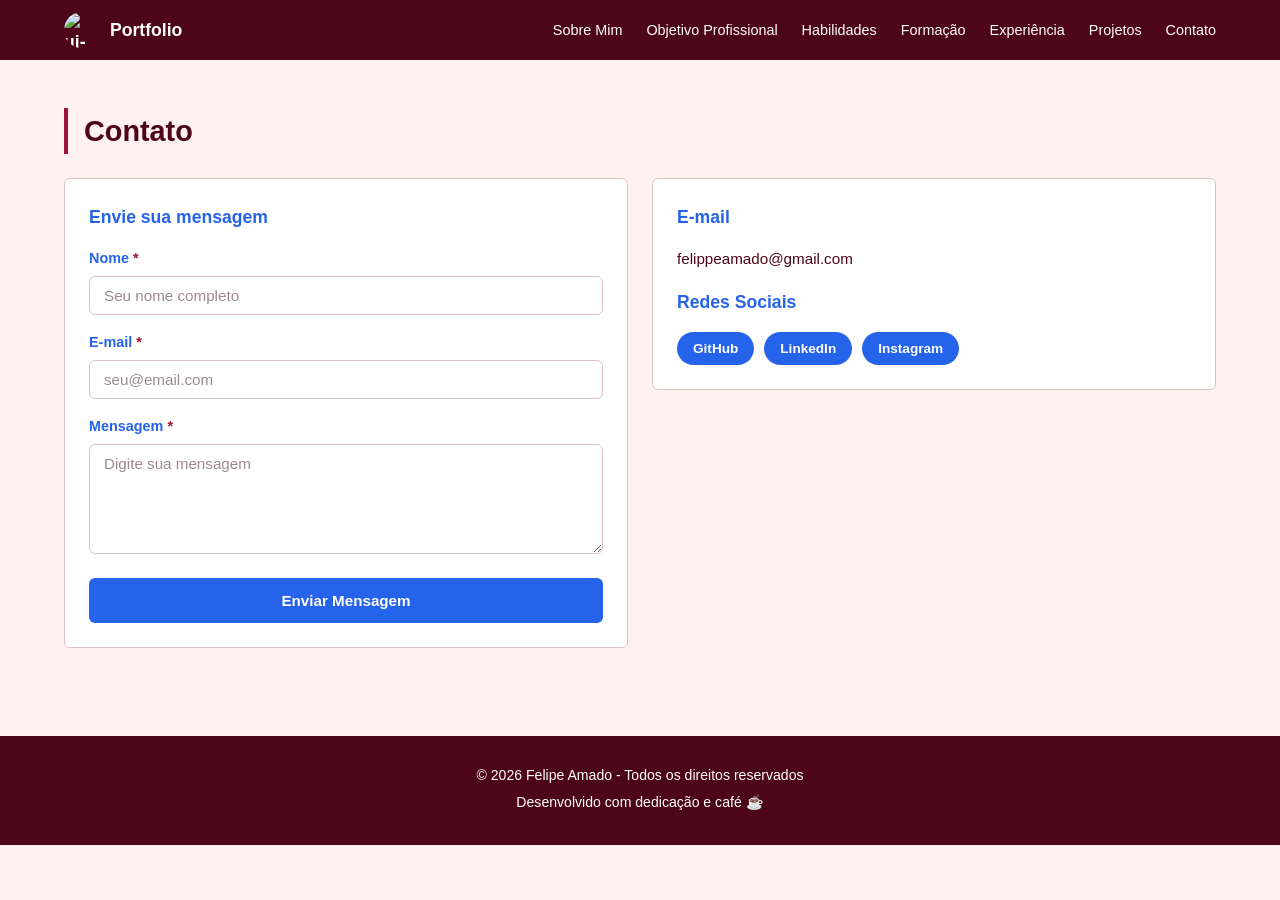
==== paginas/contato.html @ 1f1b96d5 "adicinando formulario de contato, organizando arquivos em pastas e corrigindo links de redirecioname" ====
<!DOCTYPE html>
<html lang="pt-br">

<head>
  <meta charset="UTF-8">
  <meta name="viewport" content="width=device-width, initial-scale=1.0">
  <title>Felipe Amado | Contato</title>
  <link rel="stylesheet" href="../css/style.css">
  <link rel="stylesheet" href="../css/contato.css">
</head>

<body>
  <header>
    <nav>
      <p><img width="64" height="64" alt="ui-avatars"
          src="https://ui-avatars.com/api/?background=9F1239&color=4C0519&name=Felipe+Amado" /> Portfolio</p>
      <ul>
        <li><a href="../index.html#sobre-mim">Sobre Mim</a></li>
        <li><a href="../index.html#objetivo">Objetivo Profissional</a></li>
        <li><a href="../index.html#habilidades">Habilidades</a></li>
        <li><a href="../index.html#formacao">Formação</a></li>
        <li><a href="../index.html#experiencia">Experiência</a></li>
        <li><a href="../index.html#projetos">Projetos</a></li>
        <li><a href="contato.html">Contato</a></li>
      </ul>
    </nav>
  </header>

  <main>
    <section id="contato-pagina">
      <h2>Contato</h2>

      <div class="contato-grid">
        <article class="card-formulario">
          <h3>Envie sua mensagem</h3>

          <form>
            <label for="nome">Nome <span class="obrigatorio">*</span></label>
            <input type="text" id="nome" name="nome" placeholder="Seu nome completo" required>

            <label for="email">E-mail <span class="obrigatorio">*</span></label>
            <input type="email" id="email" name="email" placeholder="seu@email.com" required>

            <label for="mensagem">Mensagem <span class="obrigatorio">*</span></label>
            <textarea id="mensagem" name="mensagem" rows="5" placeholder="Digite sua mensagem" required></textarea>

            <button type="submit" class="btn-enviar">Enviar Mensagem</button>
          </form>
        </article>

        <article class="card-info">
          <h3>E-mail</h3>
          <p><a href="mailto:felippeamado@gmail.com">felippeamado@gmail.com</a></p>

          <h3>Redes Sociais</h3>
          <ul>
            <li><a href="https://github.com/FelipeFerreiraAmado" target="_blank">GitHub</a></li>
            <li><a href="https://www.linkedin.com/in/felipe-amado/" target="_blank">LinkedIn</a></li>
            <li><a href="https://instagram.com" target="_blank">Instagram</a></li>
          </ul>
        </article>
      </div>
    </section>
  </main>

  <footer>
    <p>&copy; 2026 Felipe Amado - Todos os direitos reservados</p>
    <p>Desenvolvido com dedicação e café ☕</p>
  </footer>
</body>

</html>
---- css/style.css ----
/* ===========================
   CORES DO PROJETO
   =========================== */
:root {
  --primary: #9F1239;
  --secondary: #22D3EE;
  --background: #FFF1F2;
  --text: #4C0519;
  --accent: #2563EB;
  --radius: 6px;
}

/* ===========================
   RESET BÁSICO
   =========================== */
* {
  margin: 0;
  padding: 0;
  box-sizing: border-box;
}

html {
  scroll-behavior: smooth;
}

body {
  font-family: 'Segoe UI', Tahoma, Geneva, Verdana, sans-serif;
  color: var(--text);
  background-color: var(--background);
  line-height: 1.6;
}

a {
  text-decoration: none;
  color: inherit;
}

ul {
  list-style: none;
}

img {
  max-width: 100%;
}

/* ===========================
   HEADER / NAV
   =========================== */
header {
  background-color: var(--text);
  position: sticky;
  top: 0;
}

nav {
  max-width: 1200px;
  margin: 0 auto;
  display: flex;
  align-items: center;
  justify-content: space-between;
  padding: 12px 24px;
}

nav p {
  display: flex;
  align-items: center;
  gap: 10px;
  color: white;
  font-weight: 700;
  font-size: 1.1rem;
}

nav p img {
  width: 36px;
  height: 36px;
  border-radius: 50%;
}

nav ul {
  display: flex;
  gap: 24px;
}

nav ul a {
  color: white;
  font-size: 0.9rem;
  font-weight: 500;
}

nav ul a:hover {
  color: var(--secondary);
}

/* ===========================
   HERO (INÍCIO)
   =========================== */
#inicio {
  background-color: var(--primary);
  color: white;
  text-align: center;
  padding: 80px 24px 60px;
  max-width: 100%;
}

#inicio h1 {
  font-size: 2.8rem;
  font-weight: 700;
  margin-bottom: 12px;
}

#inicio p {
  font-size: 1.1rem;
  margin-bottom: 24px;
}

#inicio a {
  display: inline-block;
  padding: 12px 28px;
  border-radius: var(--radius);
  font-weight: 600;
  font-size: 0.95rem;
  margin: 0 8px;
}

.btn-primary {
  background-color: var(--accent);
  color: white;
}

.btn-secondary {
  background-color: transparent;
  color: white;
  border: 2px solid white;
}

/* ===========================
   SEÇÕES
   =========================== */
section {
  max-width: 900px;
  margin: 0 auto;
  padding: 48px 24px;
}

h2 {
  font-size: 1.8rem;
  font-weight: 700;
  color: var(--text);
  margin-bottom: 24px;
  padding-left: 16px;
  border-left: 4px solid var(--primary);
}

hr {
  display: none;
}

/* ===========================
   SOBRE MIM
   =========================== */
#sobre-mim p {
  font-size: 1rem;
  line-height: 1.8;
}

/* ===========================
   OBJETIVO PROFISSIONAL
   =========================== */
#objetivo {
  background-color: white;
  border-radius: var(--radius);
  padding: 32px;
  max-width: 900px;
  margin: 0 auto;
}

#objetivo p {
  font-size: 1rem;
  line-height: 1.8;
}

/* ===========================
   HABILIDADES
   =========================== */
#habilidades h3 {
  font-size: 1.1rem;
  font-weight: 700;
  color: var(--primary);
  margin-top: 20px;
  margin-bottom: 10px;
}

#habilidades ul {
  list-style: disc;
  padding-left: 24px;
  margin-bottom: 16px;
}

#habilidades li {
  font-size: 0.93rem;
  margin-bottom: 4px;
}

details summary {
  color: var(--primary);
  cursor: pointer;
  font-weight: 600;
  margin-top: 12px;
}

details p {
  margin-top: 8px;
  font-size: 0.93rem;
}

/* ===========================
   TABELAS
   =========================== */
table {
  width: 100%;
  border-collapse: collapse;
  margin-top: 8px;
}

thead {
  background-color: var(--primary);
  color: white;
}

th {
  padding: 12px 16px;
  text-align: left;
  font-size: 0.9rem;
}

td {
  padding: 12px 16px;
  font-size: 0.9rem;
  border-bottom: 1px solid #e0c0c5;
  background-color: white;
}

/* ===========================
   PROJETOS
   =========================== */
#projetos article {
  display: inline-block;
  vertical-align: top;
  width: 30%;
  margin-right: 3%;
  margin-bottom: 24px;
  background-color: white;
  border: 1px solid #e0c0c5;
  border-radius: var(--radius);
  padding: 24px;
}

#projetos h3 {
  font-size: 1.05rem;
  font-weight: 700;
  margin-bottom: 10px;
}

#projetos article p {
  font-size: 0.88rem;
  line-height: 1.6;
  margin-bottom: 14px;
}

#projetos article ul {
  display: flex;
  flex-wrap: wrap;
  gap: 8px;
}

#projetos article li {
  background-color: var(--accent);
  color: white;
  padding: 4px 12px;
  border-radius: 20px;
  font-size: 0.78rem;
  font-weight: 600;
}

/* ===========================
   CONTATO
   =========================== */
#contato h3 {
  font-size: 1.1rem;
  font-weight: 700;
  color: var(--primary);
  margin-top: 16px;
  margin-bottom: 8px;
}

#contato a {
  color: var(--text);
}

#contato a:hover {
  color: var(--accent);
}

#contato ul {
  display: flex;
  gap: 10px;
  margin-top: 8px;
}

#contato ul a {
  display: inline-block;
  background-color: var(--accent);
  color: white;
  padding: 6px 16px;
  border-radius: 20px;
  font-size: 0.85rem;
  font-weight: 600;
}

#contato ul a:hover {
  background-color: var(--primary);
}

/* ===========================
   FOOTER
   =========================== */
footer {
  background-color: var(--text);
  color: white;
  text-align: center;
  padding: 28px 24px;
  margin-top: 40px;
}

footer p {
  font-size: 0.88rem;
  margin-bottom: 4px;
}
---- css/contato.css ----
/* ===========================
   PÁGINA DE CONTATO
   =========================== */
#contato-pagina {
  max-width: 1200px;
  margin: 0 auto;
  padding: 48px 24px;
}

.contato-grid {
  display: flex;
  gap: 24px;
  align-items: flex-start;
}

/* ===========================
   CARDS
   =========================== */
.card-formulario,
.card-info {
  background-color: white;
  border: 1px solid #e0c0c5;
  border-radius: var(--radius);
  padding: 24px;
  width: 50%;
}

.card-formulario h3,
.card-info h3 {
  font-size: 1.1rem;
  font-weight: 700;
  color: var(--accent);
  margin-bottom: 16px;
}

.card-info h3 {
  margin-top: 16px;
}

.card-info h3:first-child {
  margin-top: 0;
}

/* ===========================
   FORMULÁRIO
   =========================== */
form {
  display: flex;
  flex-direction: column;
}

label {
  font-size: 0.9rem;
  font-weight: 700;
  color: var(--accent);
  margin-bottom: 6px;
}

.obrigatorio {
  color: var(--primary);
}

input,
textarea {
  font-family: inherit;
  font-size: 0.95rem;
  color: var(--text);
  background-color: white;
  border: 1px solid #e0c0c5;
  border-radius: var(--radius);
  padding: 10px 14px;
  margin-bottom: 16px;
  width: 100%;
}

input::placeholder,
textarea::placeholder {
  color: #9a8a8e;
}

input:focus,
textarea:focus {
  outline: none;
  border-color: var(--accent);
}

textarea {
  resize: vertical;
  min-height: 110px;
}

.btn-enviar {
  background-color: var(--accent);
  color: white;
  border: none;
  border-radius: var(--radius);
  padding: 14px 24px;
  font-size: 0.95rem;
  font-weight: 700;
  font-family: inherit;
  cursor: pointer;
  margin-top: 8px;
}

.btn-enviar:hover {
  background-color: var(--primary);
}

/* ===========================
   INFORMAÇÕES DE CONTATO
   =========================== */
.card-info p {
  font-size: 0.95rem;
  margin-bottom: 8px;
}

.card-info a {
  color: var(--text);
}

.card-info a:hover {
  color: var(--accent);
}

.card-info ul {
  display: flex;
  gap: 10px;
  margin-top: 8px;
}

.card-info ul a {
  display: inline-block;
  background-color: var(--accent);
  color: white;
  padding: 6px 16px;
  border-radius: 20px;
  font-size: 0.85rem;
  font-weight: 600;
}

.card-info ul a:hover {
  background-color: var(--primary);
}
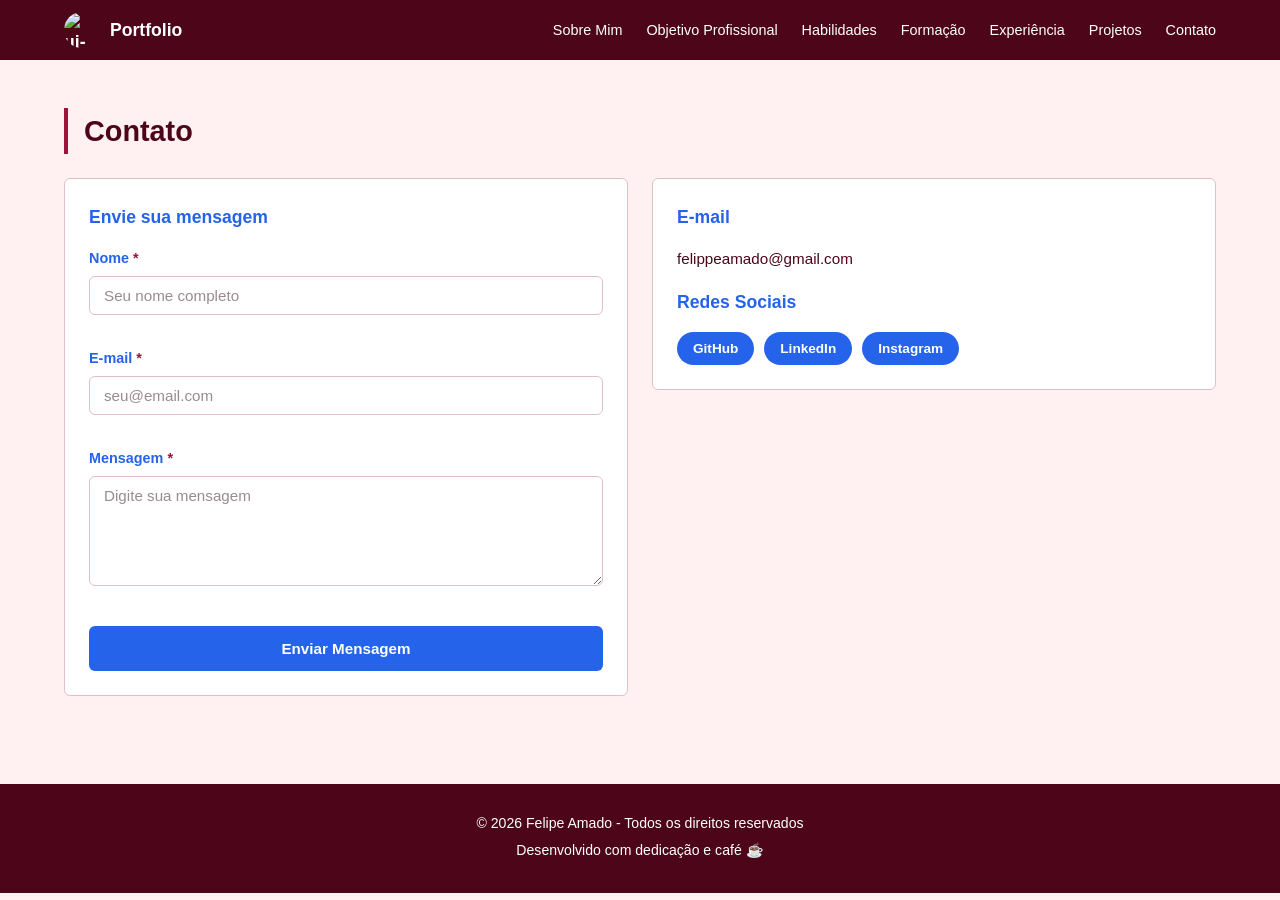
==== commit 565ffe3b: "validacao de campos com javascrip" ====
--- a/paginas/contato.html
+++ b/paginas/contato.html
@@ -6,7 +6,10 @@
   <meta name="viewport" content="width=device-width, initial-scale=1.0">
   <title>Felipe Amado | Contato</title>
   <link rel="stylesheet" href="../css/style.css">
+  <link rel="stylesheet" href="../css/header.css">
+  <link rel="stylesheet" href="../css/footer.css">
   <link rel="stylesheet" href="../css/contato.css">
+  <link rel="stylesheet" href="../css/formulario.css">
 </head>
 
 <body>
@@ -14,6 +17,11 @@
     <nav>
       <p><img width="64" height="64" alt="ui-avatars"
           src="https://ui-avatars.com/api/?background=9F1239&color=4C0519&name=Felipe+Amado" /> Portfolio</p>
+      <button class="btn-menu" aria-label="Abrir menu" aria-expanded="false">
+        <span></span>
+        <span></span>
+        <span></span>
+      </button>
       <ul>
         <li><a href="../index.html#sobre-mim">Sobre Mim</a></li>
         <li><a href="../index.html#objetivo">Objetivo Profissional</a></li>
@@ -34,18 +42,25 @@
         <article class="card-formulario">
           <h3>Envie sua mensagem</h3>
 
-          <form>
+          <form id="form-contato" novalidate>
             <label for="nome">Nome <span class="obrigatorio">*</span></label>
-            <input type="text" id="nome" name="nome" placeholder="Seu nome completo" required>
+            <input type="text" id="nome" name="nome" placeholder="Seu nome completo">
+            <span class="erro" id="erro-nome"></span>
 
             <label for="email">E-mail <span class="obrigatorio">*</span></label>
-            <input type="email" id="email" name="email" placeholder="seu@email.com" required>
+            <input type="email" id="email" name="email" placeholder="seu@email.com">
+            <span class="erro" id="erro-email"></span>
 
             <label for="mensagem">Mensagem <span class="obrigatorio">*</span></label>
-            <textarea id="mensagem" name="mensagem" rows="5" placeholder="Digite sua mensagem" required></textarea>
+            <textarea id="mensagem" name="mensagem" rows="5" placeholder="Digite sua mensagem"></textarea>
+            <span class="erro" id="erro-mensagem"></span>
 
             <button type="submit" class="btn-enviar">Enviar Mensagem</button>
           </form>
+
+          <div class="mensagem-sucesso" id="mensagem-sucesso" role="status">
+            ✓ Mensagem enviada com sucesso! Em breve entrarei em contato.
+          </div>
         </article>
 
         <article class="card-info">
@@ -67,6 +82,12 @@
     <p>&copy; 2026 Felipe Amado - Todos os direitos reservados</p>
     <p>Desenvolvido com dedicação e café ☕</p>
   </footer>
+
+  <button class="btn-topo" aria-label="Voltar ao topo">↑</button>
+
+  <script src="../js/mobile.js"></script>
+  <script src="../js/form.js"></script>
+  <script src="../js/index.js"></script>
 </body>
 
 </html>
--- a/css/style.css
+++ b/css/style.css
@@ -44,54 +44,6 @@
 }
 
 /* ===========================
-   HEADER / NAV
-   =========================== */
-header {
-  background-color: var(--text);
-  position: sticky;
-  top: 0;
-}
-
-nav {
-  max-width: 1200px;
-  margin: 0 auto;
-  display: flex;
-  align-items: center;
-  justify-content: space-between;
-  padding: 12px 24px;
-}
-
-nav p {
-  display: flex;
-  align-items: center;
-  gap: 10px;
-  color: white;
-  font-weight: 700;
-  font-size: 1.1rem;
-}
-
-nav p img {
-  width: 36px;
-  height: 36px;
-  border-radius: 50%;
-}
-
-nav ul {
-  display: flex;
-  gap: 24px;
-}
-
-nav ul a {
-  color: white;
-  font-size: 0.9rem;
-  font-weight: 500;
-}
-
-nav ul a:hover {
-  color: var(--secondary);
-}
-
-/* ===========================
    HERO (INÍCIO)
    =========================== */
 #inicio {
@@ -180,37 +132,69 @@
 }
 
 /* ===========================
-   HABILIDADES
-   =========================== */
-#habilidades h3 {
-  font-size: 1.1rem;
-  font-weight: 700;
+   HABILIDADES (ACCORDION)
+   =========================== */
+.accordion {
+  display: flex;
+  flex-direction: column;
+  gap: 8px;
+}
+
+.accordion-item {
+  background-color: white;
+  border: 1px solid #e0c0c5;
+  border-radius: var(--radius);
+  overflow: hidden;
+}
+
+.accordion-cabecalho {
+  width: 100%;
+  display: flex;
+  justify-content: space-between;
+  align-items: center;
+  background-color: white;
   color: var(--primary);
-  margin-top: 20px;
-  margin-bottom: 10px;
-}
-
-#habilidades ul {
+  font-family: inherit;
+  font-size: 1rem;
+  font-weight: 700;
+  padding: 14px 18px;
+  border: none;
+  cursor: pointer;
+  text-align: left;
+}
+
+.accordion-cabecalho:hover {
+  background-color: var(--background);
+}
+
+.accordion-icone {
+  font-size: 1.3rem;
+  font-weight: 700;
+  transition: transform 0.3s;
+}
+
+.accordion-item.aberto .accordion-icone {
+  transform: rotate(45deg);
+}
+
+.accordion-conteudo {
+  max-height: 0;
+  overflow: hidden;
+  transition: max-height 0.3s ease;
+}
+
+.accordion-item.aberto .accordion-conteudo {
+  max-height: 400px;
+}
+
+.accordion-conteudo ul {
   list-style: disc;
-  padding-left: 24px;
-  margin-bottom: 16px;
-}
-
-#habilidades li {
+  padding: 12px 18px 18px 42px;
+}
+
+.accordion-conteudo li {
   font-size: 0.93rem;
   margin-bottom: 4px;
-}
-
-details summary {
-  color: var(--primary);
-  cursor: pointer;
-  font-weight: 600;
-  margin-top: 12px;
-}
-
-details p {
-  margin-top: 8px;
-  font-size: 0.93rem;
 }
 
 /* ===========================
@@ -322,17 +306,114 @@
 }
 
 /* ===========================
-   FOOTER
-   =========================== */
-footer {
-  background-color: var(--text);
-  color: white;
-  text-align: center;
-  padding: 28px 24px;
-  margin-top: 40px;
-}
-
-footer p {
-  font-size: 0.88rem;
-  margin-bottom: 4px;
-}+   BOTÃO VOLTAR AO TOPO
+   =========================== */
+.btn-topo {
+  position: fixed;
+  bottom: 24px;
+  right: 24px;
+  width: 48px;
+  height: 48px;
+  background-color: var(--primary);
+  color: white;
+  font-size: 1.4rem;
+  font-weight: 700;
+  border: none;
+  border-radius: 50%;
+  cursor: pointer;
+  box-shadow: 0 4px 12px rgba(0, 0, 0, 0.2);
+  opacity: 0;
+  visibility: hidden;
+  transform: translateY(10px);
+  transition: opacity 0.3s, visibility 0.3s, transform 0.3s, background-color 0.2s;
+  z-index: 20;
+}
+
+.btn-topo.visivel {
+  opacity: 1;
+  visibility: visible;
+  transform: translateY(0);
+}
+
+.btn-topo:hover {
+  background-color: var(--accent);
+}
+
+/* ===========================
+   TABLET (até 1024px)
+   =========================== */
+@media (max-width: 1024px) {
+  section {
+    padding: 40px 20px;
+  }
+
+  #inicio {
+    padding: 64px 20px 48px;
+  }
+
+  #inicio h1 {
+    font-size: 2.2rem;
+  }
+
+  #projetos article {
+    width: 47%;
+    margin-right: 3%;
+  }
+
+  table {
+    display: block;
+    overflow-x: auto;
+  }
+}
+
+/* ===========================
+   MOBILE (até 600px)
+   =========================== */
+@media (max-width: 600px) {
+  section {
+    padding: 32px 16px;
+  }
+
+  h2 {
+    font-size: 1.4rem;
+  }
+
+  #inicio {
+    padding: 48px 16px 40px;
+  }
+
+  #inicio h1 {
+    font-size: 1.8rem;
+  }
+
+  #inicio p {
+    font-size: 1rem;
+  }
+
+  #inicio a {
+    display: block;
+    margin: 8px 0;
+  }
+
+  #objetivo {
+    padding: 20px;
+  }
+
+  #projetos article {
+    display: block;
+    width: 100%;
+    margin-right: 0;
+  }
+
+  #contato ul {
+    flex-wrap: wrap;
+  }
+
+  .btn-topo {
+    width: 42px;
+    height: 42px;
+    bottom: 16px;
+    right: 16px;
+    font-size: 1.2rem;
+  }
+}
--- a/css/header.css
+++ b/css/header.css
@@ -0,0 +1,132 @@
+/* ===========================
+   HEADER / NAV
+   =========================== */
+header {
+  background-color: var(--text);
+  position: sticky;
+  top: 0;
+  z-index: 10;
+}
+
+nav {
+  max-width: 1200px;
+  margin: 0 auto;
+  display: flex;
+  align-items: center;
+  justify-content: space-between;
+  padding: 12px 24px;
+}
+
+nav p {
+  display: flex;
+  align-items: center;
+  gap: 10px;
+  color: white;
+  font-weight: 700;
+  font-size: 1.1rem;
+}
+
+nav p img {
+  width: 36px;
+  height: 36px;
+  border-radius: 50%;
+}
+
+nav ul {
+  display: flex;
+  gap: 24px;
+}
+
+nav ul a {
+  color: white;
+  font-size: 0.9rem;
+  font-weight: 500;
+}
+
+nav ul a:hover {
+  color: var(--secondary);
+}
+
+/* ===========================
+   BOTÃO HAMBURGUER
+   =========================== */
+.btn-menu {
+  display: none;
+  flex-direction: column;
+  justify-content: space-between;
+  width: 32px;
+  height: 24px;
+  background: transparent;
+  border: none;
+  cursor: pointer;
+  padding: 0;
+}
+
+.btn-menu span {
+  display: block;
+  width: 100%;
+  height: 3px;
+  background-color: white;
+  border-radius: 2px;
+  transition: transform 0.3s, opacity 0.3s;
+}
+
+.btn-menu.ativo span:nth-child(1) {
+  transform: translateY(10px) rotate(45deg);
+}
+
+.btn-menu.ativo span:nth-child(2) {
+  opacity: 0;
+}
+
+.btn-menu.ativo span:nth-child(3) {
+  transform: translateY(-10px) rotate(-45deg);
+}
+
+/* ===========================
+   TABLET (até 1024px)
+   =========================== */
+@media (max-width: 1024px) {
+  nav {
+    padding: 12px 16px;
+  }
+
+  nav ul {
+    gap: 16px;
+  }
+
+  nav ul a {
+    font-size: 0.85rem;
+  }
+}
+
+/* ===========================
+   MOBILE (até 600px)
+   =========================== */
+@media (max-width: 600px) {
+  nav {
+    flex-wrap: wrap;
+    padding: 12px;
+  }
+
+  .btn-menu {
+    display: flex;
+  }
+
+  nav ul {
+    display: none;
+    flex-direction: column;
+    width: 100%;
+    gap: 16px;
+    padding: 12px 0 4px;
+    text-align: center;
+  }
+
+  nav ul.ativo {
+    display: flex;
+  }
+
+  nav ul a {
+    font-size: 0.9rem;
+  }
+}
--- a/css/footer.css
+++ b/css/footer.css
@@ -0,0 +1,28 @@
+/* ===========================
+   FOOTER
+   =========================== */
+footer {
+  background-color: var(--text);
+  color: white;
+  text-align: center;
+  padding: 28px 24px;
+  margin-top: 40px;
+}
+
+footer p {
+  font-size: 0.88rem;
+  margin-bottom: 4px;
+}
+
+/* ===========================
+   MOBILE (até 600px)
+   =========================== */
+@media (max-width: 600px) {
+  footer {
+    padding: 20px 16px;
+  }
+
+  footer p {
+    font-size: 0.8rem;
+  }
+}
--- a/css/contato.css
+++ b/css/contato.css
@@ -42,71 +42,6 @@
 }
 
 /* ===========================
-   FORMULÁRIO
-   =========================== */
-form {
-  display: flex;
-  flex-direction: column;
-}
-
-label {
-  font-size: 0.9rem;
-  font-weight: 700;
-  color: var(--accent);
-  margin-bottom: 6px;
-}
-
-.obrigatorio {
-  color: var(--primary);
-}
-
-input,
-textarea {
-  font-family: inherit;
-  font-size: 0.95rem;
-  color: var(--text);
-  background-color: white;
-  border: 1px solid #e0c0c5;
-  border-radius: var(--radius);
-  padding: 10px 14px;
-  margin-bottom: 16px;
-  width: 100%;
-}
-
-input::placeholder,
-textarea::placeholder {
-  color: #9a8a8e;
-}
-
-input:focus,
-textarea:focus {
-  outline: none;
-  border-color: var(--accent);
-}
-
-textarea {
-  resize: vertical;
-  min-height: 110px;
-}
-
-.btn-enviar {
-  background-color: var(--accent);
-  color: white;
-  border: none;
-  border-radius: var(--radius);
-  padding: 14px 24px;
-  font-size: 0.95rem;
-  font-weight: 700;
-  font-family: inherit;
-  cursor: pointer;
-  margin-top: 8px;
-}
-
-.btn-enviar:hover {
-  background-color: var(--primary);
-}
-
-/* ===========================
    INFORMAÇÕES DE CONTATO
    =========================== */
 .card-info p {
@@ -141,3 +76,40 @@
 .card-info ul a:hover {
   background-color: var(--primary);
 }
+
+/* ===========================
+   TABLET (até 1024px)
+   =========================== */
+@media (max-width: 1024px) {
+  #contato-pagina {
+    padding: 40px 20px;
+  }
+
+  .contato-grid {
+    gap: 16px;
+  }
+}
+
+/* ===========================
+   MOBILE (até 600px)
+   =========================== */
+@media (max-width: 600px) {
+  #contato-pagina {
+    padding: 32px 16px;
+  }
+
+  .contato-grid {
+    flex-direction: column;
+    gap: 16px;
+  }
+
+  .card-formulario,
+  .card-info {
+    width: 100%;
+    padding: 20px;
+  }
+
+  .card-info ul {
+    flex-wrap: wrap;
+  }
+}
--- a/css/formulario.css
+++ b/css/formulario.css
@@ -0,0 +1,110 @@
+/* ===========================
+   FORMULÁRIO
+   =========================== */
+form {
+  display: flex;
+  flex-direction: column;
+}
+
+label {
+  font-size: 0.9rem;
+  font-weight: 700;
+  color: var(--accent);
+  margin-bottom: 6px;
+}
+
+.obrigatorio {
+  color: var(--primary);
+}
+
+input,
+textarea {
+  font-family: inherit;
+  font-size: 0.95rem;
+  color: var(--text);
+  background-color: white;
+  border: 1px solid #e0c0c5;
+  border-radius: var(--radius);
+  padding: 10px 14px;
+  margin-bottom: 4px;
+  width: 100%;
+}
+
+input::placeholder,
+textarea::placeholder {
+  color: #9a8a8e;
+}
+
+input:focus,
+textarea:focus {
+  outline: none;
+  border-color: var(--accent);
+}
+
+input.invalido,
+textarea.invalido {
+  border-color: var(--primary);
+}
+
+.erro {
+  display: block;
+  min-height: 18px;
+  color: var(--primary);
+  font-size: 0.82rem;
+  font-weight: 600;
+  margin-bottom: 10px;
+}
+
+.mensagem-sucesso {
+  display: none;
+  background-color: var(--secondary);
+  color: var(--text);
+  font-weight: 700;
+  font-size: 0.95rem;
+  border-radius: var(--radius);
+  padding: 14px 18px;
+  margin-top: 16px;
+  text-align: center;
+}
+
+.mensagem-sucesso.visivel {
+  display: block;
+}
+
+textarea {
+  resize: vertical;
+  min-height: 110px;
+}
+
+.btn-enviar {
+  background-color: var(--accent);
+  color: white;
+  border: none;
+  border-radius: var(--radius);
+  padding: 14px 24px;
+  font-size: 0.95rem;
+  font-weight: 700;
+  font-family: inherit;
+  cursor: pointer;
+  margin-top: 8px;
+}
+
+.btn-enviar:hover {
+  background-color: var(--primary);
+}
+
+/* ===========================
+   MOBILE (até 600px)
+   =========================== */
+@media (max-width: 600px) {
+  input,
+  textarea {
+    font-size: 0.9rem;
+    padding: 8px 12px;
+  }
+
+  .btn-enviar {
+    padding: 12px 20px;
+    font-size: 0.9rem;
+  }
+}
